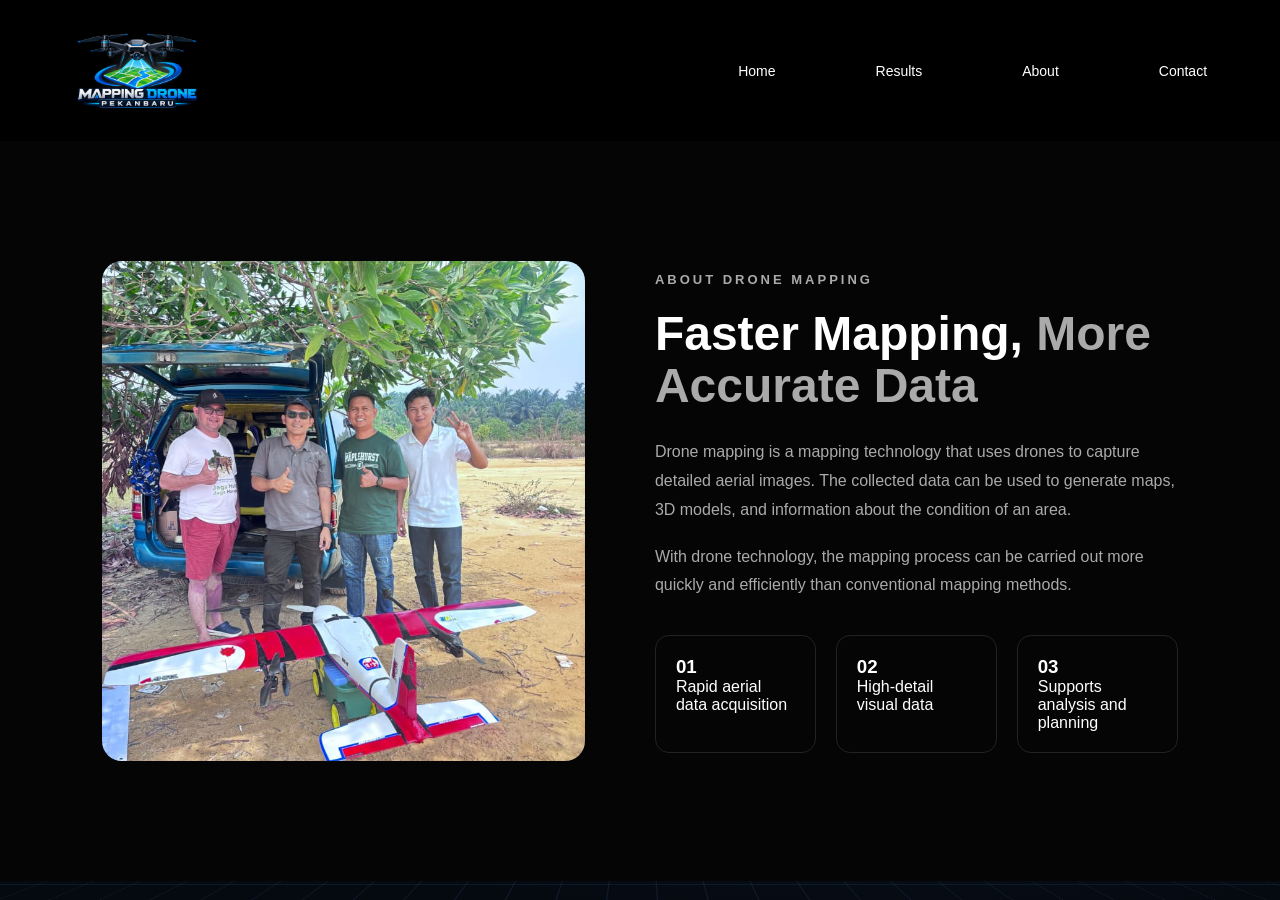
==== about.html @ 6ac47f6b "first commit" ====
<!DOCTYPE html>
<html lang="id">
<head>
    <meta charset="UTF-8">
    <meta name="viewport" content="width=device-width, initial-scale=1.0">
    <title>Mapping Drone</title>

    <link rel="stylesheet" href="style.css">
</head>
<body>

    <section class="hero">

        <div class="background-glow"></div>
        <div class="grid-floor"></div>
        <div class="light-ring"></div>

       <nav class="navbar">
    <a href="#" class="logo">
        <img class="logo-drone" src="image/logodrone.png">
        <span class="logo-icon"></span>
    </a>

    <div class="nav-links" id="navLinks">
        <a href="index.html">Home</a>
        <a href="results.html">Results</a>
        <a href="about.html">About</a>
        <a href="contact.html">Contact</a>
    </div>

    <button class="hamburger" id="hamburger">
        <span></span>
        <span></span>
        <span></span>
    </button>
</nav>




<section class="about-mapping">
    <div class="about-mapping-container">

        <div class="about-mapping-image">
            <img src="image/timmapping.jpg" alt="Drone Mapping">
        </div>

        <div class="about-mapping-content">
            <span class="about-label">ABOUT DRONE MAPPING</span>

            <h2>
                Faster Mapping,
                <span>More Accurate Data</span>
            </h2>

            <p>
                Drone mapping is a mapping technology that uses drones to
                capture detailed aerial images. The collected data can be used to generate maps, 3D models, and information about the condition of an area.
            </p>

            <p>
               With drone technology, the mapping process can be carried out more quickly and
               efficiently than conventional mapping methods.
            </p>

            <div class="mapping-features">
                <div class="mapping-feature">
                    <h3>01</h3>
                    <p>Rapid aerial data acquisition</p>
                </div>

                <div class="mapping-feature">
                    <h3>02</h3>
                    <p>High-detail visual data</p>
                </div>

                <div class="mapping-feature">
                    <h3>03</h3>
                    <p>Supports analysis and planning</p>
                </div>
            </div>
        </div>

    </div>
</section>
<script src="script.js"></script>
</html>
---- style.css ----
/* RESET */
* {
    margin: 0;
    padding: 0;
    box-sizing: border-box;
}

html {
    scroll-behavior: smooth;
}

body {
    font-family: Arial, Helvetica, sans-serif;
    background: #050a12;
    color: white;
    overflow-x: hidden;
}

a {
    text-decoration: none;
    color: inherit;
}

.logo-drone {
    width: 20%
}

.hero {
    position: relative;
    min-height: 100vh;
    min-height: 100svh;
    overflow: hidden;
    isolation: isolate;
    background:
        radial-gradient(
            ellipse at 70% 45%,
            #172c46 0%,
            #0b1421 38%,
            #050a11 76%
        );
}

.background-glow {
    position: absolute;
    width: 700px;
    height: 700px;
    top: -180px;
    right: 2%;
    z-index: -1;
    background: radial-gradient(
        circle,
        rgba(73, 145, 221, 0.20),
        rgba(29, 80, 135, 0.06) 45%,
        transparent 70%
    );
    filter: blur(35px);
    pointer-events: none;
}

.grid-floor {
    position: absolute;
    z-index: -1;
    left: -20%;
    bottom: -31%;
    width: 140%;
    height: 65%;
    opacity: 0.55;
    pointer-events: none;

    background-image:
        linear-gradient(
            rgba(67, 146, 228, 0.23) 1px,
            transparent 1px
        ),
        linear-gradient(
            90deg,
            rgba(67, 146, 228, 0.23) 1px,
            transparent 1px
        );

    background-size: 48px 48px;

    transform:
        perspective(380px)
        rotateX(58deg);

    mask-image: linear-gradient(
        to bottom,
        transparent,
        black 25%,
        black 80%,
        transparent
    );

    animation: gridMove 12s linear infinite;
}

@keyframes gridMove {
    from {
        background-position: 0 0;
    }

    to {
        background-position: 0 48px;
    }
}

.light-ring {
    position: absolute;
    z-index: -1;
    width: 560px;
    height: 560px;
    top: 16%;
    right: 13%;
    border-radius: 50%;

    border: 1px solid rgba(104, 177, 255, 0.27);

    box-shadow:
        0 0 60px rgba(47, 128, 224, 0.06),
        inset 0 0 60px rgba(47, 128, 224, 0.04);

    pointer-events: none;
}

.navbar {
    position: relative;
    z-index: 10;
    width: 100%;
    padding: 28px 5.7%;
    display: flex;
    align-items: center;
    justify-content: space-between;
    gap: 24px;
    animation: slideFadeDown 0.9s ease-out forwards;
    background-color: black;
}

.logo {
    display: flex;
    align-items: center;
    gap: 12px;

    font-size: 20px;
    font-weight: 800;
    letter-spacing: 4px;
}

.logo-icon {
    font-size: 36px;
    font-weight: 900;
    color: #83c5ff;
    transform: skew(-12deg);
}

.nav-links {
    display: flex;
    align-items: center;
    gap: 100px;
    animation: slideFadeDown 0.9s ease-out forwards;
}

.nav-links a {
    color: white;
    font-size: 14px;
    transition: color 0.3s ease;
}

.nav-links a:hover,
.nav-links a.active {
    color: white;
}

.nav-links a.active {
    position: relative;
}

.nav-links a.active::after {
    content: "";
    position: absolute;
    bottom: -24px;
    left: 0;
    width: 100%;
    height: 2px;
    background: #78bdff;
}

.nav-button {
    padding: 13px 23px;
    border: 1px solid rgba(205, 224, 247, 0.5);
    border-radius: 50px;

    display: flex;
    align-items: center;
    gap: 20px;

    font-size: 14px;
    transition: 0.3s ease;
}

.nav-button:hover {
    background: white;
    color: #07101c;
}

.nav-button span {
    font-size: 20px;
}

.hero-content {
    position: relative;
    min-height: 650px;
    padding: 90px 5.7% 120px;
    display: flex;
    align-items: center;
}

.hero-text {
    position: relative;
    z-index: 4;
    width: 43%;
    animation: slideFadeDown 0.9s ease-out forwards;
}

.eyebrow {
    margin-bottom: 24px;
    font-size: 12px;
    letter-spacing: 5px;
    color: #a5b4c6;
    animation: slideFadeDown 0.9s ease-out forwards;
}

.hero-text h1 {
    font-size: clamp(58px, 6.4vw, 100px);
    line-height: 0.98;
    letter-spacing: -5px;
    font-weight: 800;
    animation: slideFadeDown 0.9s ease-out forwards;
}

.hero-text h1 span {
    display: inline-block;
    background: linear-gradient(
        100deg,
        #d7efff,
        #76bcff 55%,
        #5294e8
    );
    -webkit-background-clip: text;
    background-clip: text;
    color: transparent;
}

.description {
    margin-top: 28px;
    max-width: 320px;
    font-size: 16px;
    line-height: 1.8;
    color: #aeb9c9;
}

.primary-button {
    margin-top: 28px;
    display: inline-flex;
    align-items: center;
    gap: 28px;
    padding: 17px 25px;
    border-radius: 50px;
    background: #f5f9ff;
    color: #0a1423;
    font-size: 14px;
    font-weight: 600;
    transition:
        transform 0.3s ease,
        box-shadow 0.3s ease;
}

.primary-button span {
    font-size: 21px;
}

.primary-button:hover {
    transform: translateY(-4px);
    box-shadow: 0 10px 35px rgba(84, 167, 255, 0.3);
}

.drone-scene {
    position: absolute;
    z-index: 2;
    width: 63%;
    height: 600px;
    top: 45%;
    right: 0;
    transform: translateY(-50%);
    display: flex;
    align-items: center;
    justify-content: center;
    perspective: 1000px;
    pointer-events: none;
}

.drone-glow {
    position: absolute;
    width: 75%;
    aspect-ratio: 1;

    background: radial-gradient(
        ellipse,
        rgba(74, 148, 229, 0.23),
        rgba(40, 97, 164, 0.08) 42%,
        transparent 70%
    );

    filter: blur(25px);
}

.drone-object {
    position: relative;
    z-index: 2;
    width: 100%;
    transform-style: preserve-3d;
    will-change: transform;
    animation: droneFloat 5s ease-in-out infinite;
}

.drone-image {
    display: block;
    width: 100%;
    height: auto;
    object-fit: contain;

    user-select: none;
    -webkit-user-drag: none;

    filter:
        drop-shadow(0 25px 30px rgba(0, 0, 0, 0.45))
        drop-shadow(0 0 35px rgba(89, 166, 255, 0.12));
}

.mapping-section {
    padding: 100px 0;
    background: #000;
    color: #fff;
    animation: slideFadeDown 0.9s ease-out forwards;
}

.mapping-section .container {
    width: 90%;
    max-width: 1200px;
    margin: auto;
}

.mapping-header {
    max-width: 700px;
    margin-bottom: 60px;
}

.mapping-label {
    display: inline-block;
    font-size: 13px;
    letter-spacing: 3px;
    color: #aaa;
    margin-bottom: 15px;
}

.mapping-header h2 {
    font-size: 48px;
    line-height: 1.1;
    margin: 0 0 20px;
}

.mapping-header h2 span {
    color: #888;
}

.mapping-header p {
    color: #aaa;
    font-size: 16px;
    line-height: 1.8;
    margin: 0;
}

.mapping-content {
    display: grid;
    grid-template-columns: 1.2fr 1fr;
    gap: 50px;
    align-items: center;
}

.mapping-image {
    width: 100%;
    height: 500px;
    border-radius: 20px;
    overflow: hidden;
    background: #111;
    border: 1px solid #292929;
}

.mapping-image img {
    width: 100%;
    height: 100%;
    object-fit: cover;
    display: block;
}

.mapping-info {
    display: flex;
    flex-direction: column;
    gap: 20px;
}

.mapping-card {
    display: flex;
    gap: 20px;
    padding: 25px;
    background: #111;
    border: 1px solid #292929;
    border-radius: 15px;
    transition: 0.3s ease;
}

.mapping-card:hover {
    transform: translateY(-5px);
    border-color: #555;
    background: #151515;
}

.mapping-number {
    font-size: 14px;
    color: #777;
    min-width: 30px;
}

.mapping-card h3 {
    margin: 0 0 10px;
    font-size: 20px;
}

.mapping-card p {
    margin: 0;
    color: #999;
    line-height: 1.7;
    font-size: 14px;
}

@media (max-width: 768px) {
    .mapping-section {
        padding: 70px 0;
    }

    .mapping-header {
        margin-bottom: 40px;
    }

    .mapping-header h2 {
        font-size: 36px;
    }

    .mapping-content {
        grid-template-columns: 1fr;
        gap: 30px;
    }

    .mapping-image {
        height: 350px;
    }

    .mapping-card {
        padding: 20px;
    }
}

@keyframes droneFloat {
    0%, 100% {
        translate: 0 0;
    }

    50% {
        translate: 0 -15px;
    }
}

.shadow-drone {
    position: absolute;
    z-index: 1;

    width: 48%;
    height: 35px;
    bottom: 10%;
    left: 28%;

    border-radius: 50%;

    background: rgba(54, 135, 224, 0.19);
    filter: blur(35px);
}

.hero-footer {
    position: absolute;
    z-index: 5;

    left: 5.7%;
    right: 5.7%;
    bottom: 35px;

    display: flex;
    align-items: center;
    justify-content: space-between;
}

.hero-footer > p {
    font-size: 11px;
    letter-spacing: 2px;
    color: #a9b6c7;
}

.hero-footer > p span {
    margin: 0 8px;
    color: #72b9ff;
}

.mouse-hint {
    position: absolute;
    left: 50%;
    transform: translateX(-50%);

    display: flex;
    flex-direction: column;
    align-items: center;
    gap: 10px;

    color: #dceaff;
    font-size: 12px;
}

.mouse-icon {
    position: relative;
    width: 25px;
    height: 39px;

    border: 2px solid #7dbdff;
    border-radius: 20px;
}

.mouse-icon span {
    position: absolute;
    top: 7px;
    left: 50%;

    width: 3px;
    height: 8px;

    border-radius: 5px;
    background: white;

    animation: mouseScroll 1.5s infinite;
}

.about-mapping {
    width: 100%;
    padding: 120px 8%;
    background: #050505;
    color: white;
    animation: slideFadeDown 0.9s ease-out forwards;
}

.about-mapping-container {
    max-width: 1200px;
    margin: auto;
    display: flex;
    align-items: center;
    gap: 70px;
}

.about-mapping-image {
    width: 48%;
    height: 500px;
    border-radius: 20px;
    overflow: hidden;
    background: #111;
}

.about-mapping-image img {
    width: 100%;
    height: 100%;
    object-fit: cover;
}

.about-mapping-content {
    width: 52%;
}

.about-label {
    font-size: 13px;
    letter-spacing: 3px;
    color: #aaa;
    font-weight: 600;
}

.about-mapping-content h2 {
    font-size: 48px;
    line-height: 1.1;
    margin: 20px 0 25px;
    font-weight: 700;
}

.about-mapping-content h2 span {
    color: #aaa;
}

.about-mapping-content > p {
    color: #aaa;
    font-size: 16px;
    line-height: 1.8;
    margin-bottom: 18px;
}

.mapping-features {
    display: flex;
    gap: 20px;
    margin-top: 35px;
}

.mapping-feature {
    flex: 1;
    padding: 20px;
    border: 1px solid #222;
    border-radius: 14px;
    transition: 0.3s ease;
}

.mapping-feature:hover {
    transform: translateY(-8px);
    border-color: #555;
    background: #0d0d0d;
}

.contact-section {
    width: 100%;
    padding: 120px 8%;
    background: #050505;
    color: #fff;
    animation: slideFadeDown 0.9s ease-out forwards;
}

.contact-container {
    max-width: 1200px;
    margin: auto;
}

.contact-heading {
    max-width: 700px;
}

.contact-heading > span {
    font-size: 13px;
    letter-spacing: 3px;
    color: #888;
    font-weight: 600;
}

.contact-heading h2 {
    margin: 18px 0;
    font-size: 56px;
    line-height: 1.1;
    font-weight: 700;
}

.contact-heading h2 strong {
    color: #888;
}

.contact-heading p {
    max-width: 600px;
    color: #999;
    font-size: 16px;
    line-height: 1.8;
}

.contact-info {
    display: flex;
    gap: 20px;
    margin-top: 55px;
}

.contact-card {
    flex: 1;
    display: flex;
    align-items: center;
    gap: 20px;
    padding: 28px;
    border: 1px solid #222;
    border-radius: 16px;
    background: #0a0a0a;
    text-decoration: none;
    color: white;
    transition: 0.3s ease;
}

.contact-card:hover {
    transform: translateY(-8px);
    border-color: #555;
    background: #101010;
}

.contact-icon {
    width: 55px;
    height: 55px;
    display: flex;
    align-items: center;
    justify-content: center;
    border: 1px solid #333;
    border-radius: 50%;
    font-size: 22px;
}

.contact-card span {
    display: block;
    margin-bottom: 7px;
    color: #777;
    font-size: 13px;
    letter-spacing: 1px;
}

.contact-card h3 {
    margin: 0;
    font-size: 17px;
    font-weight: 500;
}

.contact-button {
    margin-top: 40px;
}

.contact-button a {
    display: inline-block;
    padding: 15px 30px;
    border-radius: 30px;
    background: #fff;
    color: #000;
    text-decoration: none;
    font-weight: 600;
    transition: 0.3s ease;
}

.contact-button a:hover {
    transform: translateY(-4px);
    background: #ddd;
}

.hamburger {
    display: none;
    width: 45px;
    height: 45px;
    border: none;
    background: transparent;
    padding: 8px;
    cursor: pointer;
    flex-direction: column;
    justify-content: center;
    gap: 6px;
}

.hamburger span {
    display: block;
    width: 28px;
    height: 3px;
    background: white;
    border-radius: 5px;
    transition: 0.3s ease;
}

@media (max-width: 425px) {

    .navbar {
        position: relative;
    }

    .hamburger {
        display: flex;
    }

    .nav-links {
        position: absolute;
        top: 100%;
        left: 0;
        width: 100%;
        background: black;

        display: flex;
        flex-direction: column;
        align-items: center;
        gap: 0;

        max-height: 0;
        overflow: hidden;
        opacity: 0;

        transition: max-height 0.4s ease, opacity 0.3s ease;
    }

    .nav-links a {
        width: 100%;
        text-align: center;
        padding: 15px 0;
    }

    .nav-links.active {
        max-height: 300px;
        opacity: 1;
    }

    .hamburger.active span:nth-child(1) {
        transform: translateY(9px) rotate(45deg);
    }

    .hamburger.active span:nth-child(2) {
        opacity: 0;
    }

    .hamburger.active span:nth-child(3) {
        transform: translateY(-9px) rotate(-45deg);
    }
}

@media (max-width: 768px) {

    .contact-section {
        padding: 80px 6%;
    }

    .contact-heading h2 {
        font-size: 40px;
    }

    .contact-info {
        flex-direction: column;
        margin-top: 40px;
    }

    .contact-card {
        padding: 22px;
    }

    .contact-card h3 {
        font-size: 15px;
    }
}

@keyframes mouseScroll {
    0% {
        opacity: 1;
        transform: translate(-50%, 0);
    }

    100% {
        opacity: 0;
        transform: translate(-50%, 10px);
    }
}

.slide-indicator {
    display: flex;
    flex-direction: column;
    gap: 12px;
}

.dot {
    width: 7px;
    height: 7px;
    border-radius: 50%;
    background: #3a485b;
}

.dot.active {
    background: white;
    box-shadow: 0 0 12px rgba(255, 255, 255, 0.4);
}

@media (max-width: 1000px) {
    .nav-links {
        gap: 70px;
    }

    .hero-content {
        min-height: 600px;
        padding-top: 60px;
    }

    .hero-text {
        width: 48%;
    }

    .hero-text h1 {
        font-size: clamp(55px, 7vw, 76px);
        letter-spacing: -3px;
    }

    .drone-scene {
        width: 67%;
        right: -8%;
    }

    .light-ring {
        width: 430px;
        height: 430px;
        right: 4%;
        top: 22%;
    }
}

@media (max-width: 650px) {
    .hero {
        min-height: 900px;
        min-height: 100svh;
    }

    .navbar {
        padding: 22px 6%;
    }

    .logo {
        font-size: 16px;
        letter-spacing: 3px;
    }

    .logo-icon {
        font-size: 29px;
    }

    .nav-links {
        order: 3;
        width: 100%;
        justify-content: space-between;
        gap: 10px;
        padding-top: 12px;
    }

    .nav-links a {
        font-size: 12px;
    }

    .nav-links a.active::after {
        bottom: -9px;
    }

    .nav-button {
        padding: 10px 14px;
        gap: 10px;
        font-size: 12px;
    }

    .hero-content {
        min-height: 740px;
        padding: 55px 6% 170px;
        align-items: flex-start;
    }

    .hero-text {
        width: 100%;
    }

    .eyebrow {
        font-size: 10px;
        letter-spacing: 3px;
        margin-bottom: 18px;
    }

    .hero-text h1 {
        font-size: clamp(53px, 12vw, 76px);
        letter-spacing: -3px;
    }

    .description {
        font-size: 14px;
        max-width: 270px;
        margin-top: 18px;
    }

    .primary-button {
        margin-top: 20px;
        padding: 14px 20px;
    }

    .drone-scene {
        width: 120%;
        height: auto;
        aspect-ratio: 1;

        top: auto;
        right: -16%;
        bottom: 65px;

        transform: none;
    }

    .drone-image {
        width: 100%;
    }

    .light-ring {
        width: 310px;
        height: 310px;
        top: auto;
        right: -3%;
        bottom: 150px;
    }

    .background-glow {
        width: 450px;
        height: 450px;
        top: 20%;
        right: -35%;
    }

    .grid-floor {
        bottom: -15%;
        height: 45%;
        background-size: 35px 35px;
    }

    .shadow-drone {
        bottom: 12%;
    }

    .hero-footer {
        left: 6%;
        right: 6%;
        bottom: 24px;
    }

    .hero-footer > p {
        font-size: 8px;
        letter-spacing: 1px;
    }

    .hero-footer > p span {
        margin: 0 3px;
    }

    .mouse-hint {
        display: none;
    }

    .slide-indicator {
        gap: 8px;
    }
}

@media (prefers-reduced-motion: reduce) {
    .grid-floor,
    .drone-object,
    .mouse-icon span {
        animation: none;
    }
}

@media (max-width: 425px) {

    .about-mapping {
        width: 100%;
        padding: 70px 20px;
        background: #050505;
        box-sizing: border-box;
        overflow: hidden;
    }

    .about-mapping-container {
        width: 100%;
        max-width: 100%;
        margin: 0;
        display: flex;
        flex-direction: column;
        align-items: stretch;
        gap: 40px;
        box-sizing: border-box;
    }

    .about-mapping-image {
        width: 100%;
        height: 330px;
        border-radius: 18px;
        overflow: hidden;
        box-sizing: border-box;
    }

    .about-mapping-image img {
        width: 100%;
        height: 100%;
        object-fit: cover;
        display: block;
    }

    .about-mapping-content {
        width: 100%;
        box-sizing: border-box;
    }

    .about-label {
        font-size: 11px;
        letter-spacing: 2px;
    }

    .about-mapping-content h2 {
        width: 100%;
        margin: 15px 0 20px;
        font-size: 38px;
        line-height: 1.05;
        word-wrap: break-word;
    }

    .about-mapping-content > p {
        width: 100%;
        margin-bottom: 18px;
        font-size: 15px;
        line-height: 1.7;
        color: #999;
    }

    .mapping-features {
        width: 100%;
        display: flex;
        flex-direction: column;
        gap: 12px;
        margin-top: 30px;
    }

    .mapping-feature {
        width: 100%;
        padding: 20px;
        box-sizing: border-box;
        border-radius: 14px;
    }

    .mapping-feature h3 {
        margin-bottom: 8px;
        font-size: 22px;
    }

    .mapping-feature p {
        font-size: 13px;
        line-height: 1.5;
    }
}

@media (max-width: 425px){
    .logo-drone {
        display: flex;
        justify-content: center;
        align-items: center;
    }
}

@keyframes slideFadeDown {
    from {
        opacity: 0;
        transform: translateY(-60px);
    }
    to {
        opacity: 1;
        transform: translateY(0);
    }
}

@keyframes slideFadeUp {
    from {
        opacity: 0;
        transform: translateY(-60px);
    }
    to {
        opacity: 1;
        transform: translateY(0);
    }
}

@keyframes slideFadeUp {
    from {
        opacity: 0;
        transform: translateY(60px);
    }

    to {
        opacity: 1;
        transform: translateY(0);
    }
}
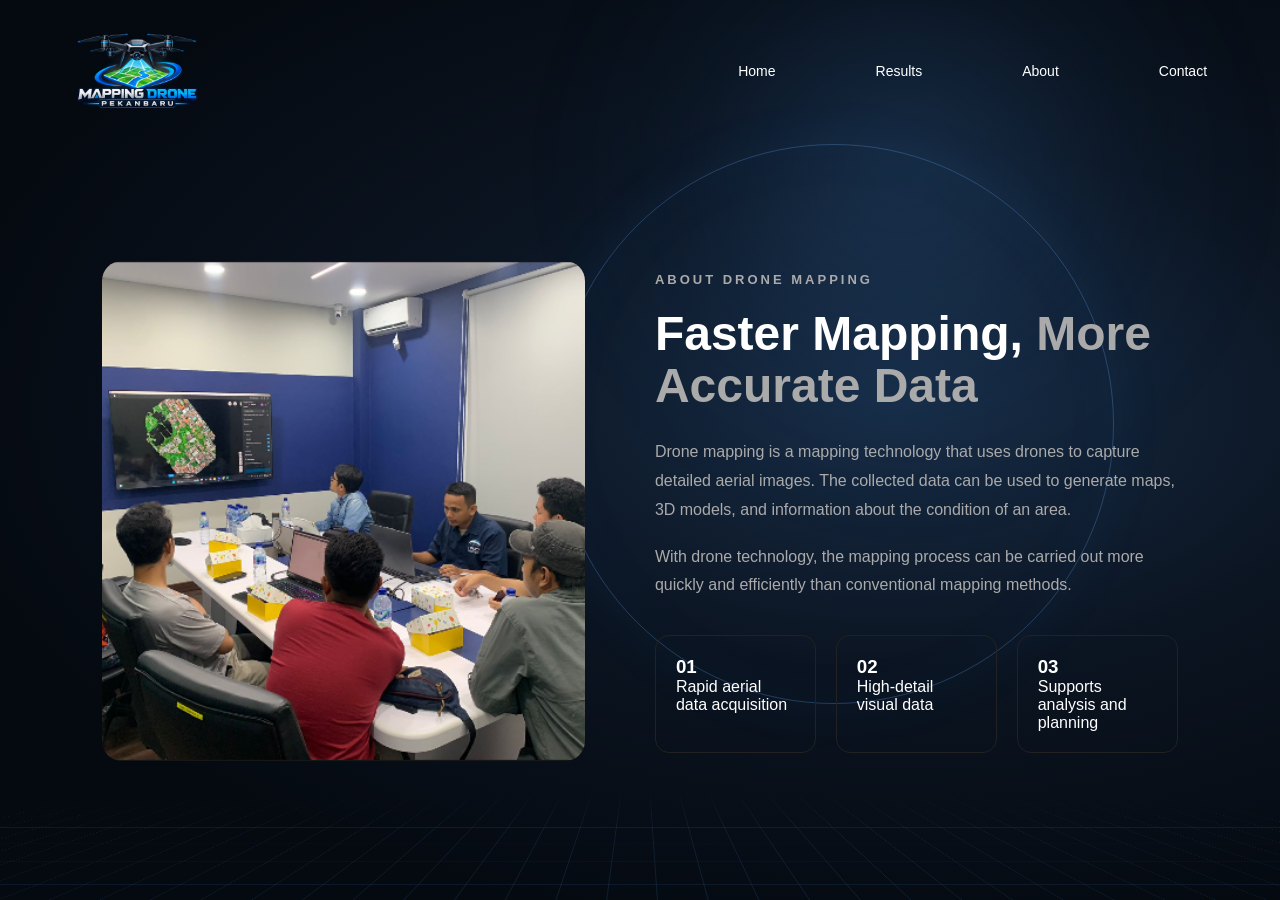
==== commit 919e7dc5: "update projek" ====
--- a/about.html
+++ b/about.html
@@ -42,7 +42,7 @@
     <div class="about-mapping-container">
 
         <div class="about-mapping-image">
-            <img src="image/timmapping.jpg" alt="Drone Mapping">
+            <img src="image/timmap_1.png" alt="Drone Mapping">
         </div>
 
         <div class="about-mapping-content">
--- a/style.css
+++ b/style.css
@@ -1,5 +1,3 @@
-
-/* RESET */
 * {
     margin: 0;
     padding: 0;
@@ -134,7 +132,6 @@
     justify-content: space-between;
     gap: 24px;
     animation: slideFadeDown 0.9s ease-out forwards;
-    background-color: black;
 }
 
 .logo {
@@ -340,7 +337,6 @@
 
 .mapping-section {
     padding: 100px 0;
-    background: #000;
     color: #fff;
     animation: slideFadeDown 0.9s ease-out forwards;
 }
@@ -388,99 +384,6 @@
     align-items: center;
 }
 
-.mapping-image {
-    width: 100%;
-    height: 500px;
-    border-radius: 20px;
-    overflow: hidden;
-    background: #111;
-    border: 1px solid #292929;
-}
-
-.mapping-image img {
-    width: 100%;
-    height: 100%;
-    object-fit: cover;
-    display: block;
-}
-
-.mapping-info {
-    display: flex;
-    flex-direction: column;
-    gap: 20px;
-}
-
-.mapping-card {
-    display: flex;
-    gap: 20px;
-    padding: 25px;
-    background: #111;
-    border: 1px solid #292929;
-    border-radius: 15px;
-    transition: 0.3s ease;
-}
-
-.mapping-card:hover {
-    transform: translateY(-5px);
-    border-color: #555;
-    background: #151515;
-}
-
-.mapping-number {
-    font-size: 14px;
-    color: #777;
-    min-width: 30px;
-}
-
-.mapping-card h3 {
-    margin: 0 0 10px;
-    font-size: 20px;
-}
-
-.mapping-card p {
-    margin: 0;
-    color: #999;
-    line-height: 1.7;
-    font-size: 14px;
-}
-
-@media (max-width: 768px) {
-    .mapping-section {
-        padding: 70px 0;
-    }
-
-    .mapping-header {
-        margin-bottom: 40px;
-    }
-
-    .mapping-header h2 {
-        font-size: 36px;
-    }
-
-    .mapping-content {
-        grid-template-columns: 1fr;
-        gap: 30px;
-    }
-
-    .mapping-image {
-        height: 350px;
-    }
-
-    .mapping-card {
-        padding: 20px;
-    }
-}
-
-@keyframes droneFloat {
-    0%, 100% {
-        translate: 0 0;
-    }
-
-    50% {
-        translate: 0 -15px;
-    }
-}
-
 .shadow-drone {
     position: absolute;
     z-index: 1;
@@ -560,7 +463,6 @@
 .about-mapping {
     width: 100%;
     padding: 120px 8%;
-    background: #050505;
     color: white;
     animation: slideFadeDown 0.9s ease-out forwards;
 }
@@ -639,7 +541,6 @@
 .contact-section {
     width: 100%;
     padding: 120px 8%;
-    background: #050505;
     color: #fff;
     animation: slideFadeDown 0.9s ease-out forwards;
 }
@@ -1056,7 +957,7 @@
     }
 }
 
-@media (max-width: 425px) {
+@media (max-width: 769px) {
 
     .about-mapping {
         width: 100%;
@@ -1144,6 +1045,94 @@
     }
 }
 
+@media (max-width: 425px) {
+
+    .about-mapping {
+        width: 100%;
+        padding: 70px 20px;
+        background: #050505;
+        box-sizing: border-box;
+        overflow: hidden;
+    }
+
+    .about-mapping-container {
+        width: 100%;
+        max-width: 100%;
+        margin: 0;
+        display: flex;
+        flex-direction: column;
+        align-items: stretch;
+        gap: 40px;
+        box-sizing: border-box;
+    }
+
+    .about-mapping-image {
+        width: 100%;
+        height: 330px;
+        border-radius: 18px;
+        overflow: hidden;
+        box-sizing: border-box;
+    }
+
+    .about-mapping-image img {
+        width: 100%;
+        height: 100%;
+        object-fit: cover;
+        display: block;
+    }
+
+    .about-mapping-content {
+        width: 100%;
+        box-sizing: border-box;
+    }
+
+    .about-label {
+        font-size: 11px;
+        letter-spacing: 2px;
+    }
+
+    .about-mapping-content h2 {
+        width: 100%;
+        margin: 15px 0 20px;
+        font-size: 38px;
+        line-height: 1.05;
+        word-wrap: break-word;
+    }
+
+    .about-mapping-content > p {
+        width: 100%;
+        margin-bottom: 18px;
+        font-size: 15px;
+        line-height: 1.7;
+        color: #999;
+    }
+
+    .mapping-features {
+        width: 100%;
+        display: flex;
+        flex-direction: column;
+        gap: 12px;
+        margin-top: 30px;
+    }
+
+    .mapping-feature {
+        width: 100%;
+        padding: 20px;
+        box-sizing: border-box;
+        border-radius: 14px;
+    }
+
+    .mapping-feature h3 {
+        margin-bottom: 8px;
+        font-size: 22px;
+    }
+
+    .mapping-feature p {
+        font-size: 13px;
+        line-height: 1.5;
+    }
+}
+
 @media (max-width: 425px){
     .logo-drone {
         display: flex;
@@ -1184,4 +1173,200 @@
         opacity: 1;
         transform: translateY(0);
     }
-}+}
+
+.mapping-section {
+    padding: 100px 0;
+    color: #fff;
+    animation: slideFadeDown 0.9s ease-out forwards;
+}
+
+.mapping-section .container {
+    width: 90%;
+    max-width: 1200px;
+    margin: 0 auto;
+}
+
+
+.mapping-header {
+    max-width: 700px;
+    margin-bottom: 60px;
+}
+
+.mapping-label {
+    display: inline-block;
+    margin-bottom: 15px;
+    color: #aaa;
+    font-size: 13px;
+    letter-spacing: 3px;
+}
+
+.mapping-header h2 {
+    margin: 0 0 20px;
+    font-size: 48px;
+    line-height: 1.1;
+}
+
+.mapping-header h2 span {
+    color: #888;
+}
+
+.mapping-header p {
+    margin: 0;
+    color: #aaa;
+    font-size: 16px;
+    line-height: 1.8;
+}
+
+.mapping-content {
+    display: grid;
+    grid-template-columns: 1.2fr 1fr;
+    align-items: center;
+    gap: 50px;
+}
+
+.mapping-image {
+    width: 100%;
+    min-width: 0;
+    overflow: hidden;
+    border: 1px solid #292929;
+    border-radius: 16px;
+    background: #111;
+}
+
+.mapping-image video {
+    display: block;
+    width: 100%;
+    height: auto;
+    aspect-ratio: 16 / 9;
+    object-fit: contain;
+    background: #000;
+}
+
+.mapping-info {
+    display: flex;
+    flex-direction: column;
+    gap: 20px;
+    min-width: 0;
+}
+
+.mapping-card {
+    display: flex;
+    align-items: flex-start;
+    gap: 20px;
+    min-width: 0;
+    padding: 25px;
+    background: #111;
+    border: 1px solid #292929;
+    border-radius: 15px;
+    transition:
+        transform 0.3s ease,
+        border-color 0.3s ease,
+        background 0.3s ease;
+}
+
+.mapping-card:hover {
+    transform: translateY(-5px);
+    border-color: #555;
+    background: #151515;
+}
+
+
+.mapping-number {
+    flex-shrink: 0;
+    min-width: 30px;
+    color: #777;
+    font-size: 14px;
+}
+
+
+.mapping-card-content {
+    flex: 1;
+    min-width: 0;
+}
+
+.mapping-card h3 {
+    margin: 0 0 10px;
+    font-size: 20px;
+    line-height: 1.4;
+}
+
+.mapping-card p {
+    margin: 0;
+    color: #999;
+    font-size: 14px;
+    line-height: 1.7;
+    overflow-wrap: anywhere;
+}
+
+
+@media (max-width: 768px) {
+
+    .mapping-section {
+        padding: 70px 0;
+    }
+
+    .mapping-section .container {
+        width: 90%;
+    }
+
+    .mapping-header {
+        margin-bottom: 40px;
+    }
+
+    .mapping-header h2 {
+        font-size: 36px;
+    }
+
+    .mapping-content {
+        grid-template-columns: 1fr;
+        gap: 30px;
+    }
+
+    .mapping-image {
+        width: 100%;
+        margin-bottom: 30px;
+    }
+
+    .mapping-image video {
+        width: 100%;
+        aspect-ratio: 16 / 9;
+    }
+
+    .mapping-info {
+        gap: 15px;
+    }
+
+    .mapping-card {
+        padding: 20px;
+        gap: 15px;
+    }
+
+    .mapping-card h3 {
+        font-size: 18px;
+    }
+
+    .mapping-card p {
+        font-size: 14px;
+    }
+}
+
+
+@media (max-width: 425px) {
+
+    .mapping-header h2 {
+        font-size: 32px;
+    }
+
+    .mapping-header p {
+        font-size: 14px;
+    }
+
+    .mapping-card {
+        padding: 18px;
+    }
+
+    .mapping-number {
+        min-width: 25px;
+    }
+}
